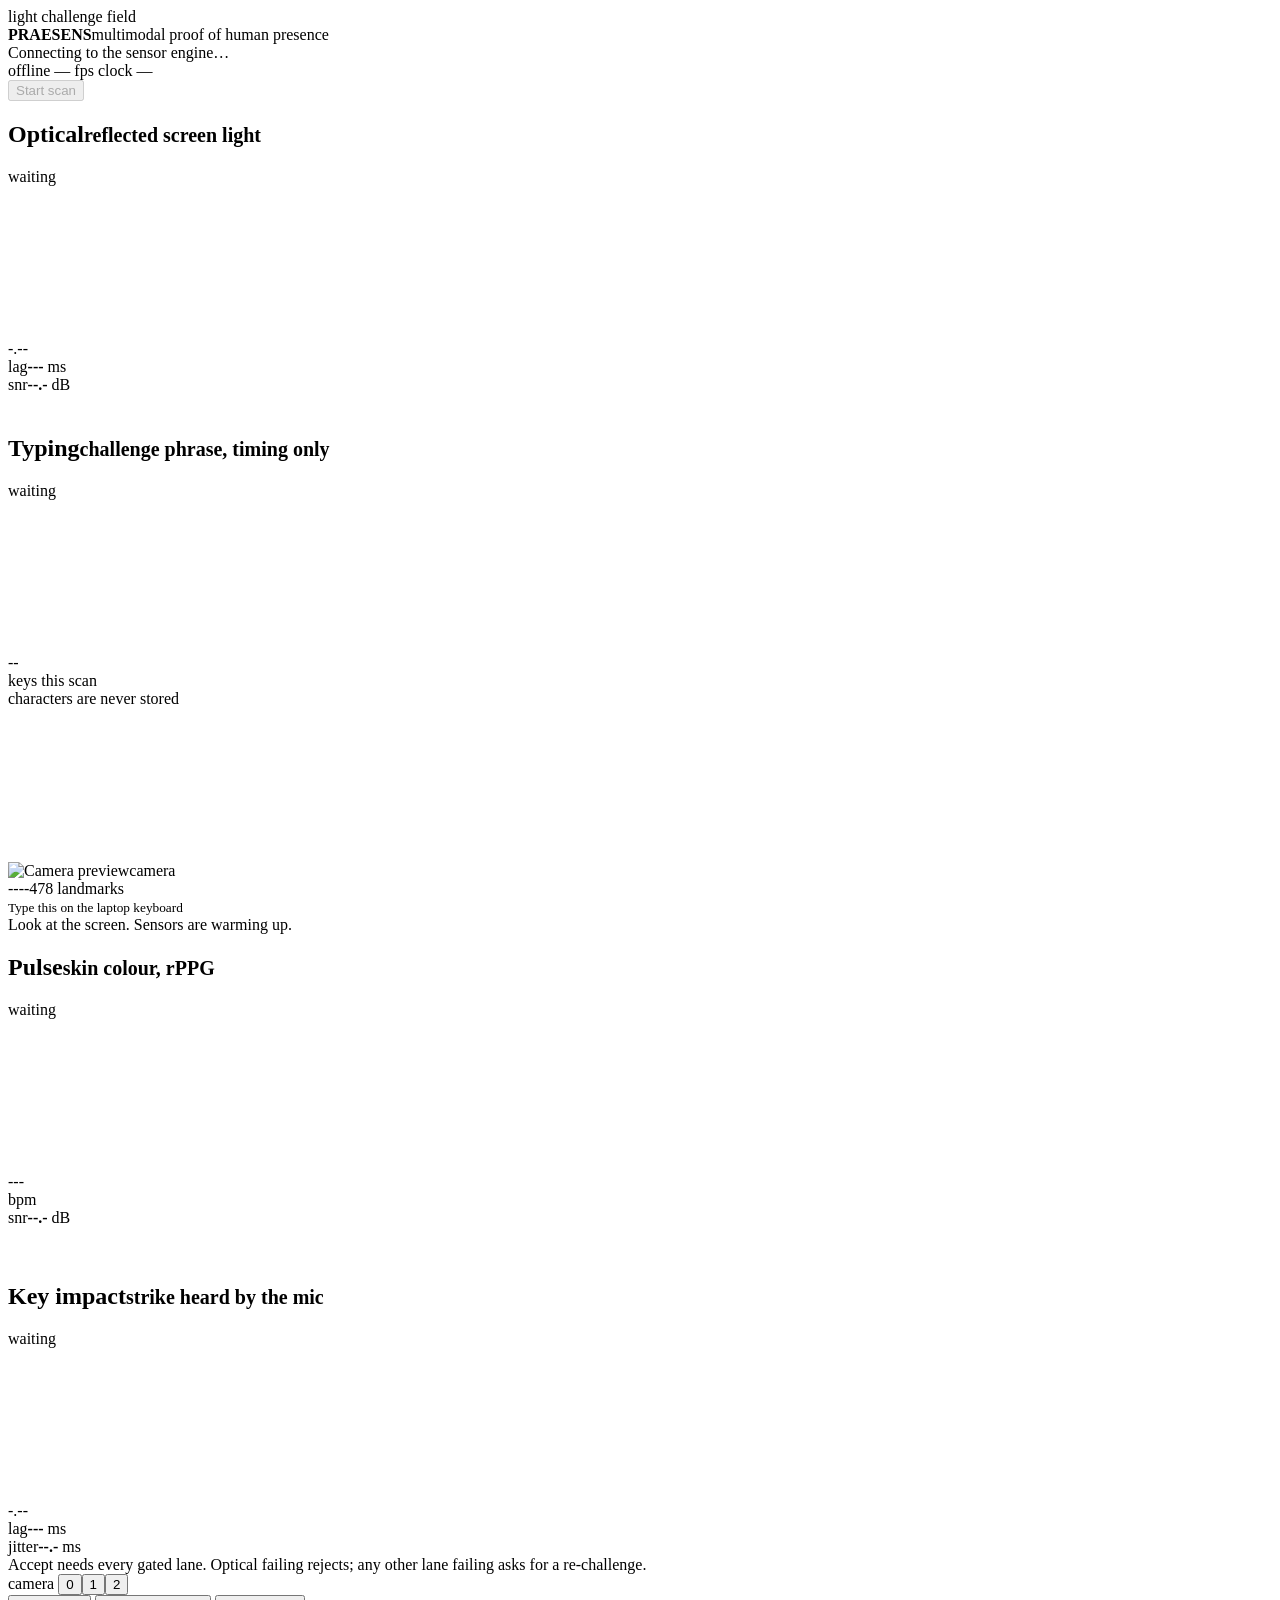
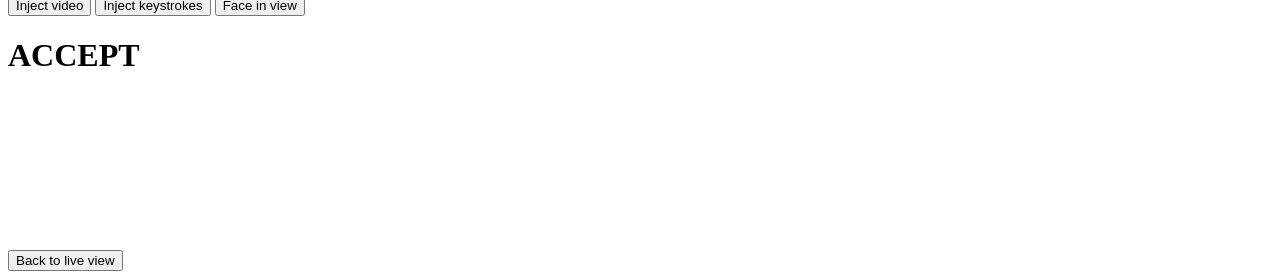
==== demo/hud/static/index.html @ 6f160724 "Browser HUD: holographic face mesh, live LED lane telemetry, browser-driven emitter Co-Authored-By: " ====
<!doctype html>
<html lang="en">
<head>
<meta charset="utf-8">
<meta name="viewport" content="width=device-width, initial-scale=1">
<title>PRAESENS presence check</title>
<link rel="stylesheet" href="/static/hud.css">
</head>
<body>
<!-- The four strips are the optical challenge emitter: they light your face with this session's pattern. -->
<div class="emit top" aria-hidden="true"></div>
<div class="emit bottom" aria-hidden="true"></div>
<div class="emit left" aria-hidden="true"></div>
<div class="emit right" aria-hidden="true"></div>
<div class="emit-label" id="emitLabel">light challenge field</div>

<main class="hud">
  <header>
    <div class="mark"><b>PRAESENS</b><span>multimodal proof of human presence</span></div>
    <div class="status" id="status">Connecting to the sensor engine…</div>
    <div class="chips">
      <span class="chip synth" id="synthChip" hidden>Synthetic sensors — not a measurement</span>
      <span class="chip live" id="liveChip">offline</span>
      <span class="chip" id="fpsChip">— fps</span>
      <span class="chip" id="syncChip">clock —</span>
    </div>
    <button class="scan" id="scanBtn" disabled>Start scan</button>
  </header>

  <section class="col left" aria-label="Optical and typing lanes">
    <article class="lane" id="laneOptical">
      <div class="lane-head"><h2>Optical<small>reflected screen light</small></h2><span class="state" id="optState">waiting</span></div>
      <canvas id="optScope"></canvas>
      <div class="readouts">
        <div class="big" id="optScore">-.--</div>
        <div class="kv">lag<b id="optLag">---</b> ms<br>snr<b id="optSnr">--.-</b> dB</div>
        <canvas id="optMeter" style="flex:1;height:1.1rem;min-width:6rem"></canvas>
      </div>
    </article>
    <article class="lane" id="laneTyping">
      <div class="lane-head"><h2>Typing<small>challenge phrase, timing only</small></h2><span class="state" id="typState">waiting</span></div>
      <canvas id="typRhythm"></canvas>
      <div class="readouts">
        <div class="big phos" id="typCount">--</div>
        <div class="kv">keys this scan<br>characters are never stored</div>
      </div>
    </article>
  </section>

  <section class="stage" aria-label="Face hologram">
    <canvas id="holo"></canvas>
    <canvas class="ring" id="ring"></canvas>
    <div class="cam"><img id="camImg" alt="Camera preview"><span id="camLabel">camera</span></div>
    <div class="tag"><span class="big" id="faceTag">----</span><span id="faceSub">478 landmarks</span></div>
    <div class="prompt" id="prompt"><small>Type this on the laptop keyboard</small><div class="phrase" id="phrase"></div></div>
    <div class="note" id="stageNote">Look at the screen. Sensors are warming up.</div>
  </section>

  <section class="col right" aria-label="Pulse and keystroke impact lanes">
    <article class="lane" id="lanePulse">
      <div class="lane-head"><h2>Pulse<small>skin colour, rPPG</small></h2><span class="state" id="pulState">waiting</span></div>
      <canvas id="pulWave"></canvas>
      <div class="readouts">
        <div class="big plasma" id="pulBpm">---</div>
        <div class="kv">bpm<br>snr<b id="pulSnr">--.-</b> dB</div>
        <canvas id="pulSpec" style="flex:1;height:2rem;min-width:5rem"></canvas>
      </div>
    </article>
    <article class="lane" id="lanePressure">
      <div class="lane-head"><h2>Key impact<small>strike heard by the mic</small></h2><span class="state" id="preState">waiting</span></div>
      <canvas id="preEnv"></canvas>
      <div class="readouts">
        <div class="big" id="preScore">-.--</div>
        <div class="kv">lag<b id="preLag">---</b> ms<br>jitter<b id="preJit">--.-</b> ms</div>
        <div class="why" id="preWhy" style="flex:1"></div>
      </div>
    </article>
  </section>

  <footer>
    <div class="fuse" id="fuse"></div>
    <div class="policy" id="policy">Accept needs every gated lane. Optical failing rejects; any other lane failing asks for a re-challenge.</div>
    <div class="camsel" id="camSel">camera <button data-cam="0">0</button><button data-cam="1">1</button><button data-cam="2">2</button></div>
    <div class="sim" id="sim">
      <button data-sim="attack_video" aria-pressed="false">Inject video</button>
      <button data-sim="attack_keys" aria-pressed="false">Inject keystrokes</button>
      <button data-sim="face_present" aria-pressed="true">Face in view</button>
    </div>
  </footer>

  <div class="verdict" id="verdict" role="dialog" aria-live="assertive">
    <div class="box">
      <h1 id="vWord">ACCEPT</h1>
      <p id="vReason"></p>
      <table id="vLanes"></table>
      <canvas id="vTrace"></canvas>
      <div class="foot"><span id="vLog"></span><button id="vClose">Back to live view</button></div>
    </div>
  </div>
</main>
<div class="toast" id="toast"></div>
<script type="module" src="/static/hud.js"></script>
</body>
</html>
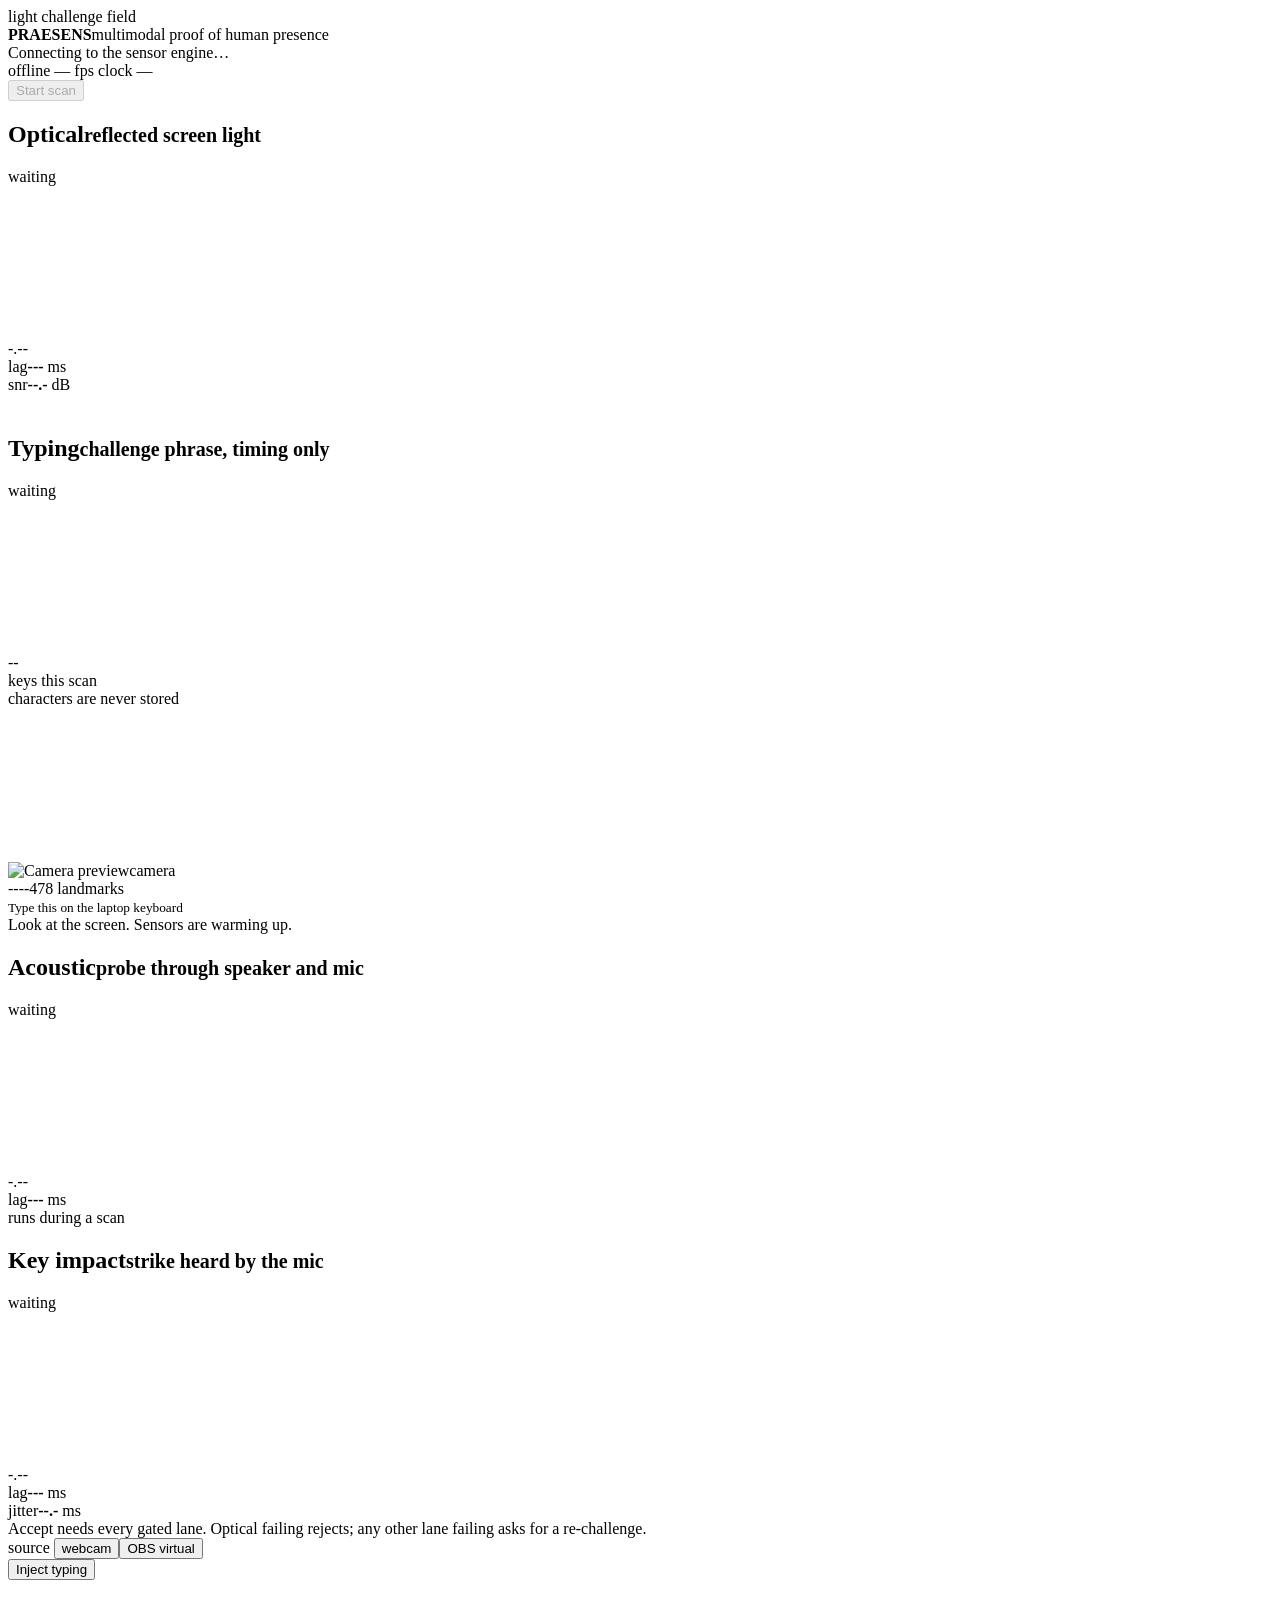
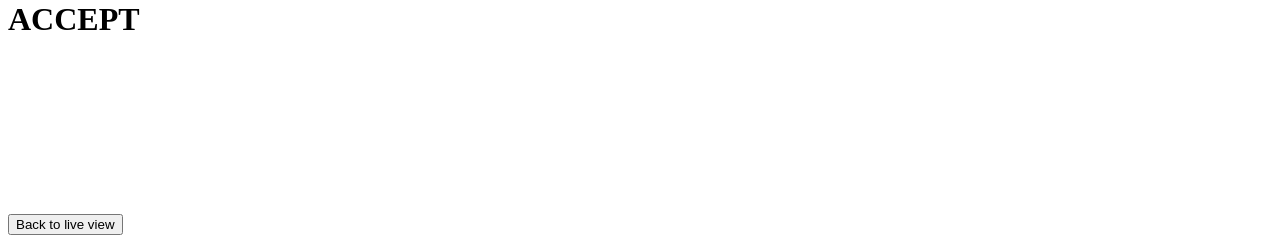
==== commit 672a1b82: "hud: acoustic lane in place of pulse, camera roles, inject-typing button, minimalist UI Operator fee" ====
--- a/demo/hud/static/index.html
+++ b/demo/hud/static/index.html
@@ -56,14 +56,13 @@
     <div class="note" id="stageNote">Look at the screen. Sensors are warming up.</div>
   </section>
 
-  <section class="col right" aria-label="Pulse and keystroke impact lanes">
-    <article class="lane" id="lanePulse">
-      <div class="lane-head"><h2>Pulse<small>skin colour, rPPG</small></h2><span class="state" id="pulState">waiting</span></div>
-      <canvas id="pulWave"></canvas>
+  <section class="col right" aria-label="Acoustic and keystroke impact lanes">
+    <article class="lane" id="laneAcoustic">
+      <div class="lane-head"><h2>Acoustic<small>probe through speaker and mic</small></h2><span class="state" id="acoState">waiting</span></div>
+      <canvas id="acoScope"></canvas>
       <div class="readouts">
-        <div class="big plasma" id="pulBpm">---</div>
-        <div class="kv">bpm<br>snr<b id="pulSnr">--.-</b> dB</div>
-        <canvas id="pulSpec" style="flex:1;height:2rem;min-width:5rem"></canvas>
+        <div class="big" id="acoScore">-.--</div>
+        <div class="kv">lag<b id="acoLag">---</b> ms<br><span id="acoWhy">runs during a scan</span></div>
       </div>
     </article>
     <article class="lane" id="lanePressure">
@@ -80,8 +79,11 @@
   <footer>
     <div class="fuse" id="fuse"></div>
     <div class="policy" id="policy">Accept needs every gated lane. Optical failing rejects; any other lane failing asks for a re-challenge.</div>
-    <div class="camsel" id="camSel">camera <button data-cam="0">0</button><button data-cam="1">1</button><button data-cam="2">2</button></div>
-    <div class="sim" id="sim">
+    <div class="camsel" id="camSel">source <button data-role="webcam">webcam</button><button data-role="obs">OBS virtual</button></div>
+    <div class="sim" id="attacks">
+      <button id="injectBtn" title="Type this scan's phrase with pynput: the OS sees real keys, no finger hits the keyboard">Inject typing</button>
+    </div>
+    <div class="sim" id="sim" hidden>
       <button data-sim="attack_video" aria-pressed="false">Inject video</button>
       <button data-sim="attack_keys" aria-pressed="false">Inject keystrokes</button>
       <button data-sim="face_present" aria-pressed="true">Face in view</button>
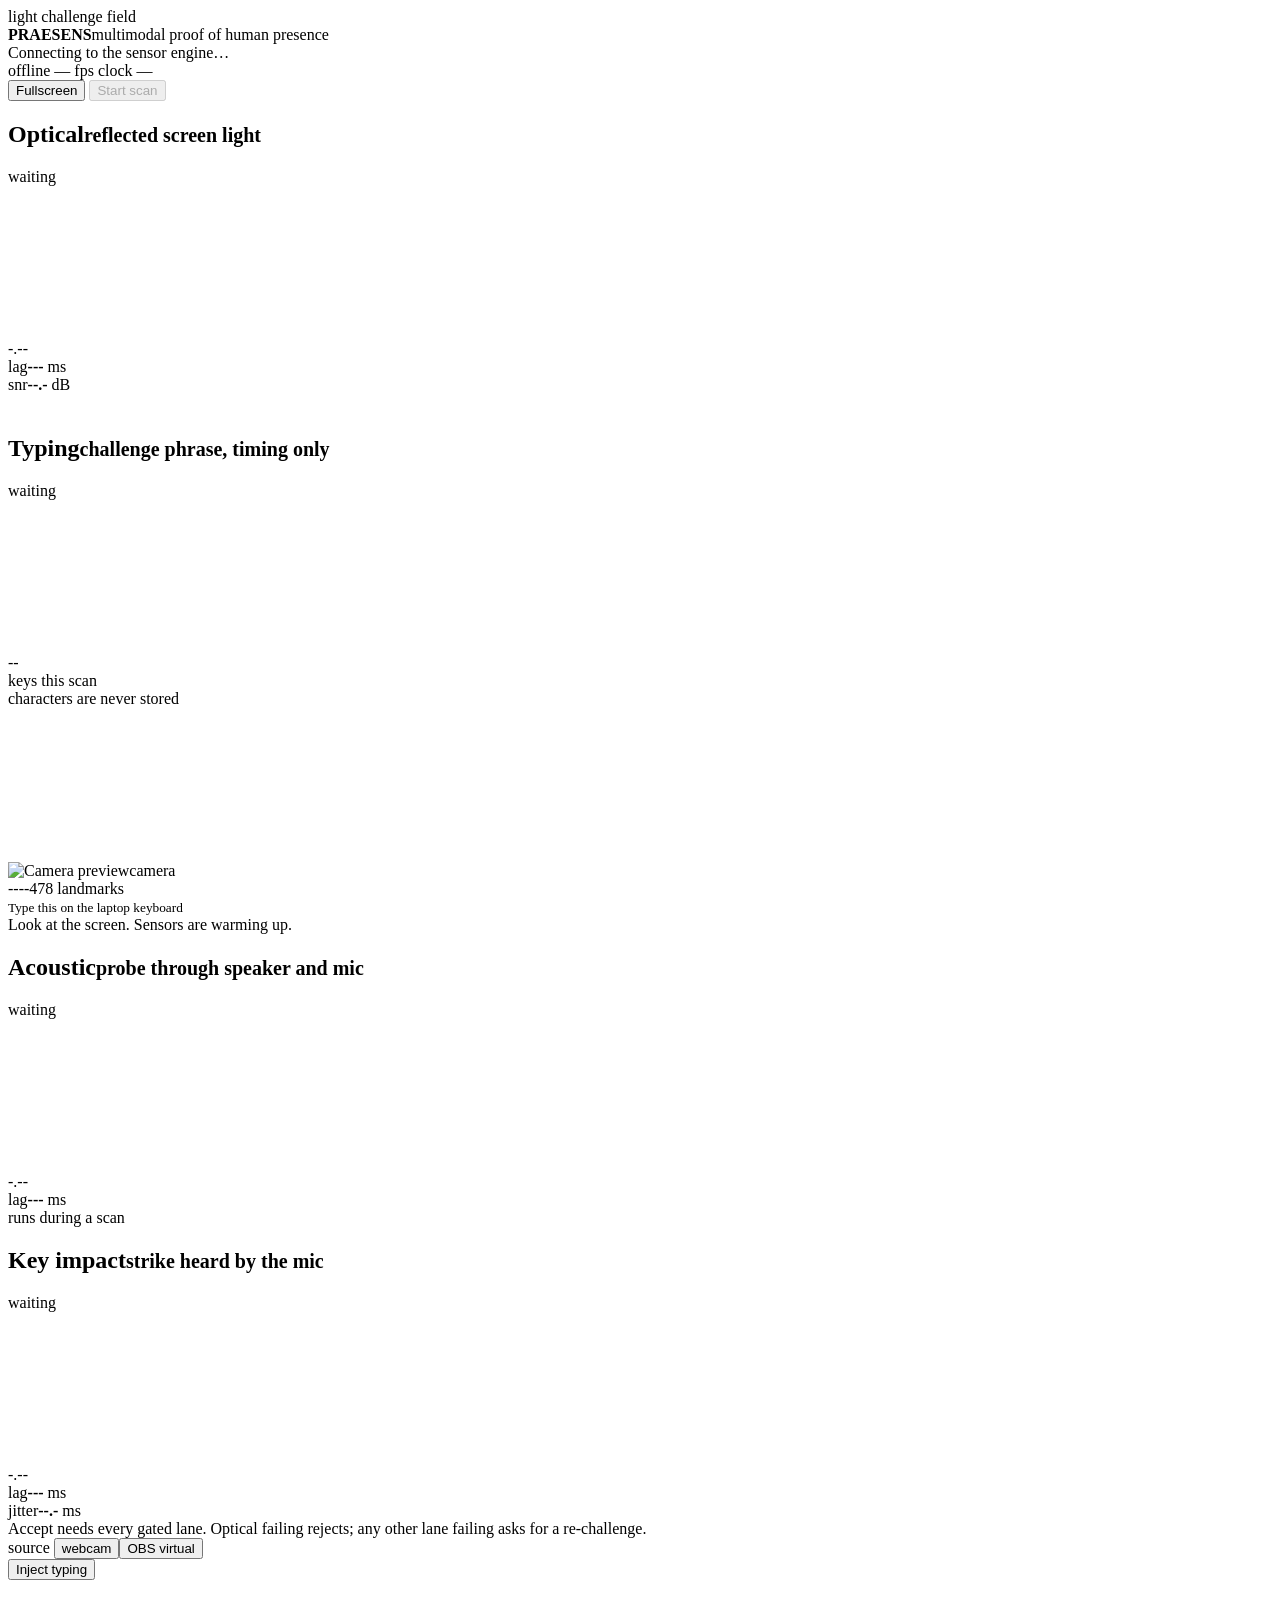
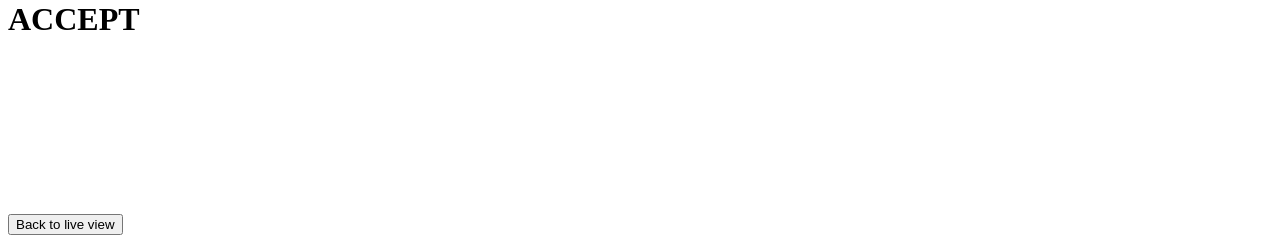
==== commit b3f24a9c: "hud: Fullscreen button, and say so when the page is windowed The edge strips are the optical emitter" ====
--- a/demo/hud/static/index.html
+++ b/demo/hud/static/index.html
@@ -19,11 +19,13 @@
     <div class="mark"><b>PRAESENS</b><span>multimodal proof of human presence</span></div>
     <div class="status" id="status">Connecting to the sensor engine…</div>
     <div class="chips">
+      <span class="chip warn" id="fsChip" hidden>Not fullscreen � the edge light can't reach your face</span>
       <span class="chip synth" id="synthChip" hidden>Synthetic sensors — not a measurement</span>
       <span class="chip live" id="liveChip">offline</span>
       <span class="chip" id="fpsChip">— fps</span>
       <span class="chip" id="syncChip">clock —</span>
     </div>
+    <button class="fs" id="fsBtn" title="The page edges are the light source -- they must fill the screen">Fullscreen</button>
     <button class="scan" id="scanBtn" disabled>Start scan</button>
   </header>
 
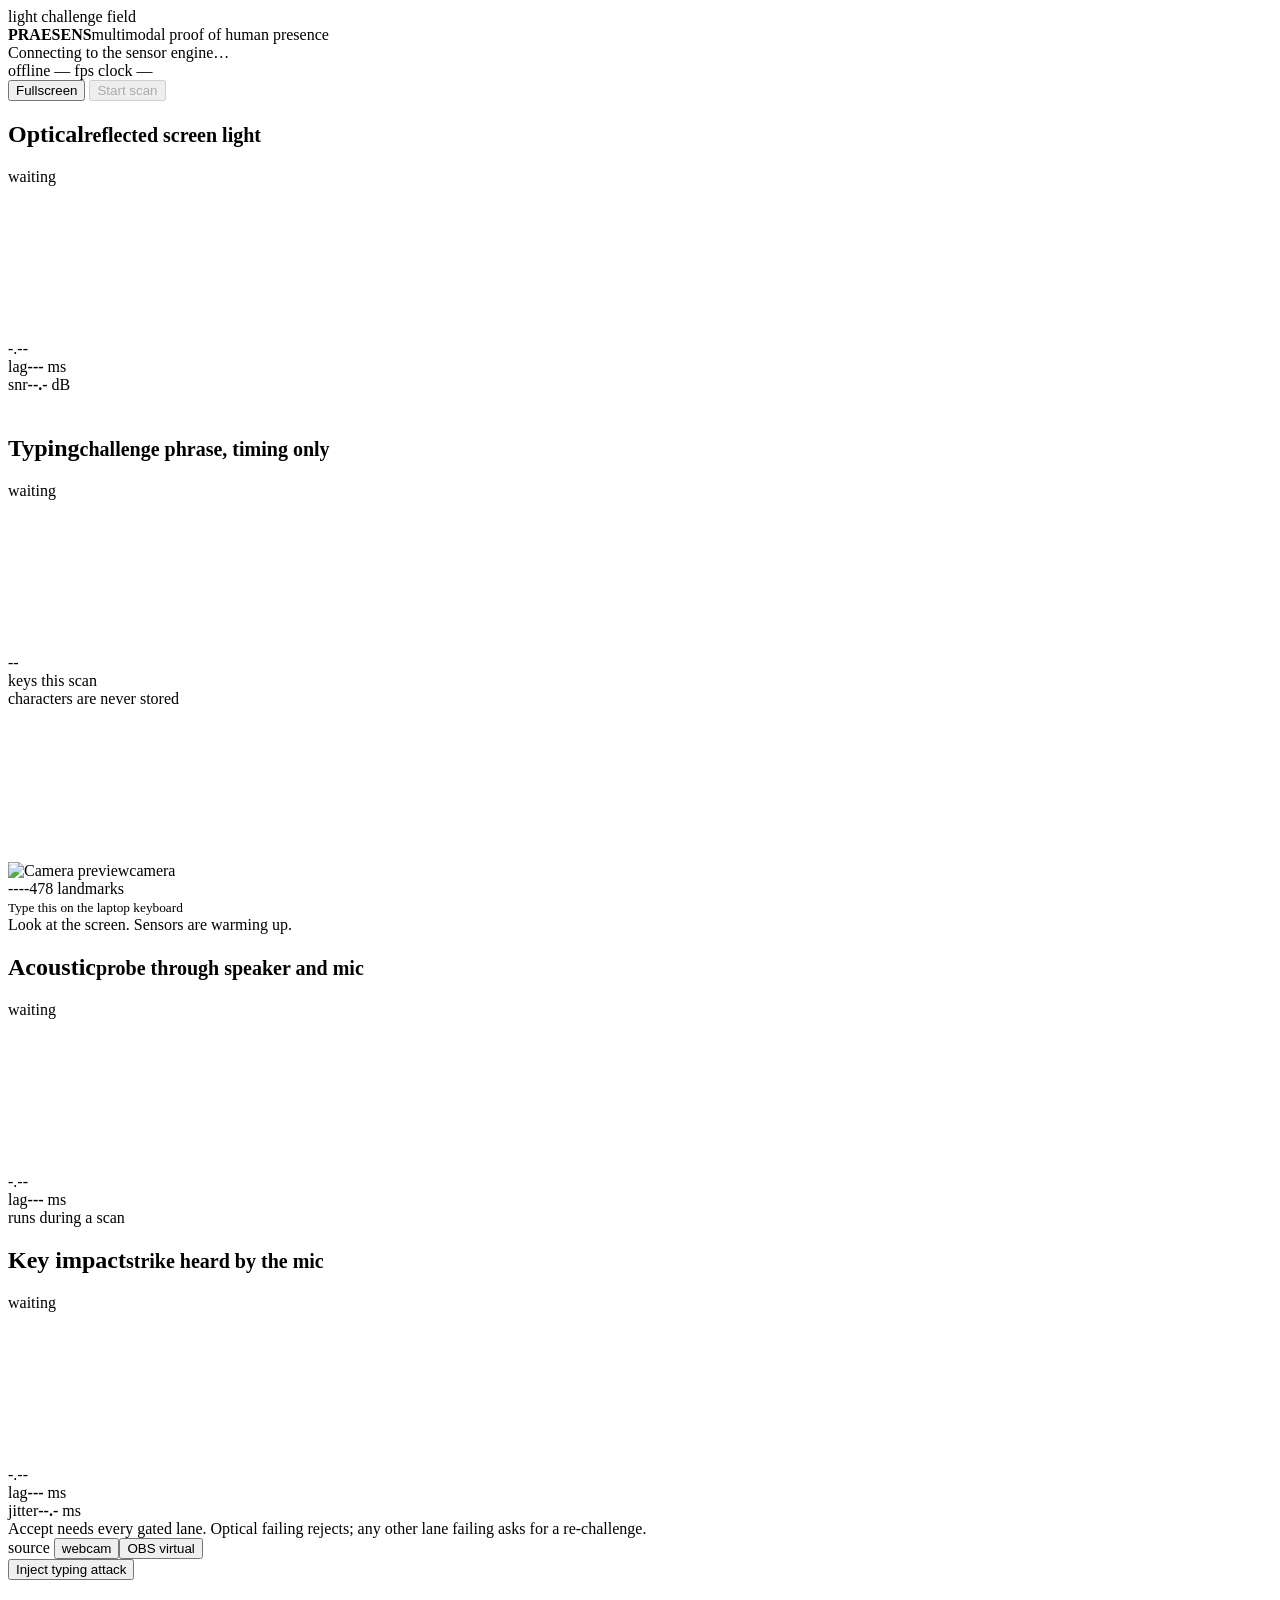
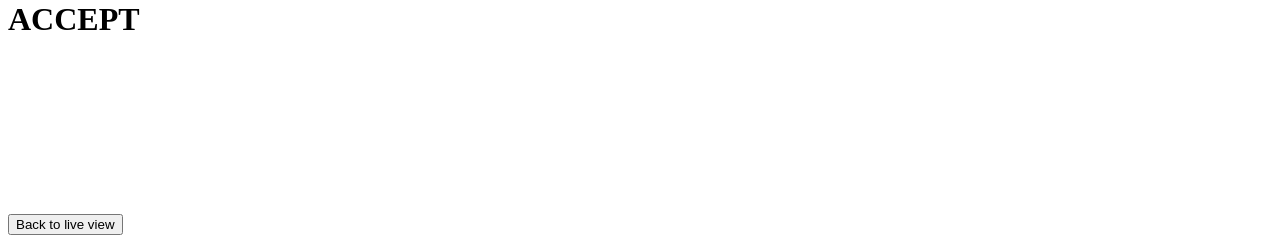
==== commit d8d5ef93: "hud: live key-downs during a scan, per-key strike pips after, one-click inject attack Operator feedb" ====
--- a/demo/hud/static/index.html
+++ b/demo/hud/static/index.html
@@ -82,8 +82,8 @@
     <div class="fuse" id="fuse"></div>
     <div class="policy" id="policy">Accept needs every gated lane. Optical failing rejects; any other lane failing asks for a re-challenge.</div>
     <div class="camsel" id="camSel">source <button data-role="webcam">webcam</button><button data-role="obs">OBS virtual</button></div>
-    <div class="sim" id="attacks">
-      <button id="injectBtn" title="Type this scan's phrase with pynput: the OS sees real keys, no finger hits the keyboard">Inject typing</button>
+    <div class="attacks" id="attacks">
+      <button id="injectBtn" title="Starts a scan and has a script type the phrase with pynput: the OS sees real key events, but no finger strikes the keyboard -- key impact should fail">Inject typing attack</button>
     </div>
     <div class="sim" id="sim" hidden>
       <button data-sim="attack_video" aria-pressed="false">Inject video</button>
